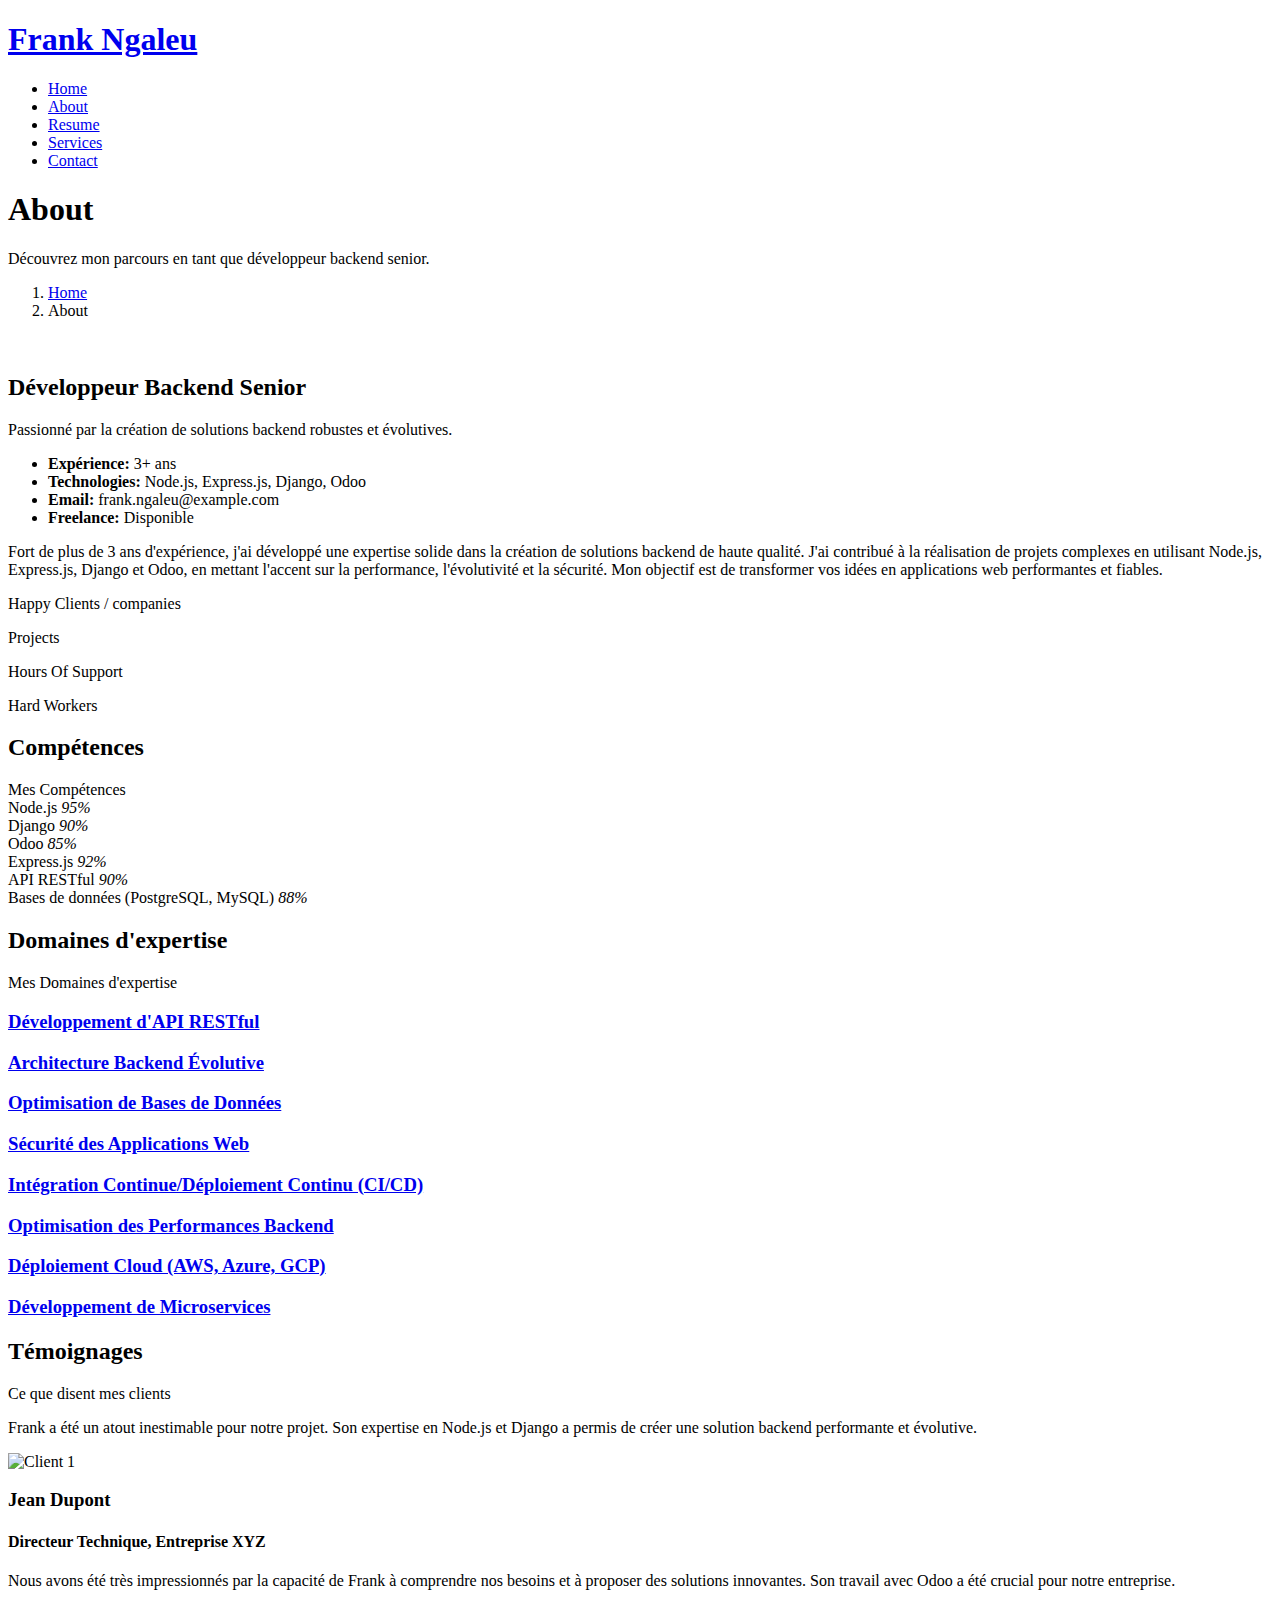
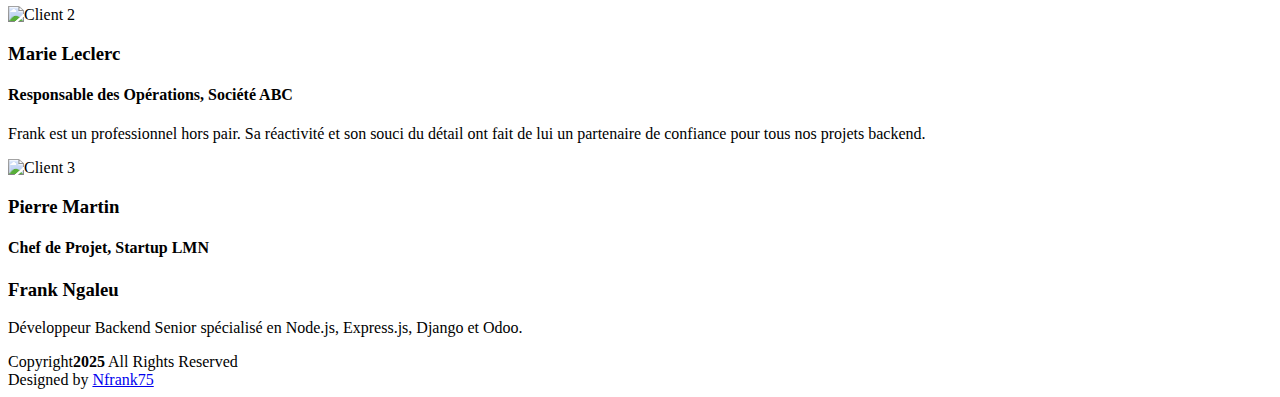
==== about.html @ 8eecd80b "[ADD]: Add all the html pages of my personnal porfolio" ====
<!DOCTYPE html>
<html lang="en">

<head>
  <meta charset="utf-8">
  <meta content="width=device-width, initial-scale=1.0" name="viewport">
  <title>About - Frank Ngaleu</title>
  <meta name="description" content="">
  <meta name="keywords" content="">

  <!-- Favicons -->
  <link href="assets/img/favicon.png" rel="icon">
  <link href="assets/img/apple-touch-icon.png" rel="apple-touch-icon">

  <!-- Fonts -->
  <link href="https://fonts.googleapis.com" rel="preconnect">
  <link href="https://fonts.gstatic.com" rel="preconnect" crossorigin>
  <link href="https://fonts.googleapis.com/css2?family=Roboto:ital,wght@0,100;0,300;0,400;0,500;0,700;0,900;1,100;1,300;1,400;1,500;1,700;1,900&family=Poppins:ital,wght@0,100;0,200;0,300;0,400;0,500;0,600;0,700;0,800;0,900;1,100;1,200;1,300;1,400;1,500;1,600;1,700;1,800;1,900&family=Raleway:ital,wght@0,100;0,200;0,300;0,400;0,500;0,600;0,700;0,800;0,900;1,100;1,200;1,300;1,400;1,500;1,600;1,700;1,800;1,900&display=swap" rel="stylesheet">

  <!-- Vendor CSS Files -->
  <link href="assets/vendor/bootstrap/css/bootstrap.min.css" rel="stylesheet">
  <link href="assets/vendor/bootstrap-icons/bootstrap-icons.css" rel="stylesheet">
  <link href="assets/vendor/aos/aos.css" rel="stylesheet">
  <link href="assets/vendor/swiper/swiper-bundle.min.css" rel="stylesheet">
  <link href="assets/vendor/glightbox/css/glightbox.min.css" rel="stylesheet">

  <!-- Main CSS File -->
  <link href="assets/css/main.css" rel="stylesheet">

  <!-- =======================================================
  * Template Name: Personal
  * Template URL: https://bootstrapmade.com/personal-free-resume-bootstrap-template/
  * Updated: Nov 04 2024 with Bootstrap v5.3.3
  * Author: BootstrapMade.com
  * License: https://bootstrapmade.com/license/
  ======================================================== -->
</head>

<body class="about-page">

  <header id="header" class="header d-flex align-items-center fixed-top">
    <div class="container-fluid container-xl position-relative d-flex align-items-center justify-content-between">

      <a href="index.html" class="logo d-flex align-items-center">
        <!-- Uncomment the line below if you also wish to use an image logo -->
        <!-- <img src="assets/img/logo.png" alt=""> -->
        <h1 class="sitename">Frank Ngaleu</h1>
      </a>

      <nav id="navmenu" class="navmenu">
        <ul>
          <li><a href="index.html">Home</a></li>
          <li><a href="about.html" class="active">About</a></li>
          <li><a href="resume.html">Resume</a></li>
          <li><a href="services.html">Services</a></li>
          <li><a href="contact.html">Contact</a></li>
        </ul>
        <i class="mobile-nav-toggle d-xl-none bi bi-list"></i>
      </nav>

    </div>
  </header>

  <main class="main">

    <!-- Page Title -->
    <div class="page-title" data-aos="fade">
      <div class="heading">
        <div class="container">
          <div class="row d-flex justify-content-center text-center">
            <div class="col-lg-8">
              <h1>About</h1>
              <p class="mb-0">Découvrez mon parcours en tant que développeur backend senior.</p>
            </div>
          </div>
        </div>
      </div>
      <nav class="breadcrumbs">
        <div class="container">
          <ol>
            <li><a href="index.html">Home</a></li>
            <li class="current">About</li>
          </ol>
        </div>
      </nav>
    </div><!-- End Page Title -->

    <!-- About Section -->
    <section id="about" class="about section">

      <div class="container" data-aos="fade-up" data-aos-delay="100">

        <div class="row gy-4 justify-content-center">
          <div class="col-lg-4">
            <img src="assets/img/nfrank.jpeg" class="img-fluid" alt="">
          </div>
          <div class="col-lg-8 content">
            <h2>Développeur Backend Senior</h2>
            <p class="fst-italic py-3">
              Passionné par la création de solutions backend robustes et évolutives.
            </p>
            <div class="row">
              <div class="col-lg-6">
                <ul>
                    <li><i class="bi bi-chevron-right"></i> <strong>Expérience:</strong> <span>3+ ans</span></li>
                    <li><i class="bi bi-chevron-right"></i> <strong>Technologies:</strong> <span>Node.js, Express.js, Django, Odoo</span></li>
                    <li><i class="bi bi-chevron-right"></i> <strong>Email:</strong> <span>frank.ngaleu@example.com</span></li>
                    <li><i class="bi bi-chevron-right"></i> <strong>Freelance:</strong> <span>Disponible</span></li>
                </ul>
              </div>
              <p class="py-3">
                  Fort de plus de 3 ans d'expérience, j'ai développé une expertise solide dans la création de solutions backend de haute qualité. J'ai contribué à la réalisation de projets complexes en utilisant Node.js, Express.js, Django et Odoo, en mettant l'accent sur la performance, l'évolutivité et la sécurité. Mon objectif est de transformer vos idées en applications web performantes et fiables.
              </p>
          </div>
        </div>

      </div>

    </section><!-- /About Section -->

    <!-- Stats Section -->
    <section id="stats" class="stats section">

      <div class="container" data-aos="fade-up" data-aos-delay="100">

        <div class="row gy-4">

          <div class="col-lg-3 col-md-6 d-flex flex-column align-items-center">
            <i class="bi bi-emoji-smile"></i>
            <div class="stats-item">
              <span data-purecounter-start="0" data-purecounter-end="+10" data-purecounter-duration="1" class="purecounter"></span>
              <p>Happy Clients / companies</p>
            </div>
          </div><!-- End Stats Item -->

          <div class="col-lg-3 col-md-6 d-flex flex-column align-items-center">
            <i class="bi bi-journal-richtext"></i>
            <div class="stats-item">
              <span data-purecounter-start="0" data-purecounter-end="+15" data-purecounter-duration="1" class="purecounter"></span>
              <p>Projects</p>
            </div>
          </div><!-- End Stats Item -->

          <div class="col-lg-3 col-md-6 d-flex flex-column align-items-center">
            <i class="bi bi-headset"></i>
            <div class="stats-item">
              <span data-purecounter-start="0" data-purecounter-end="+24552" data-purecounter-duration="1" class="purecounter"></span>
              <p>Hours Of Support</p>
            </div>
          </div><!-- End Stats Item -->

          <div class="col-lg-3 col-md-6 d-flex flex-column align-items-center">
            <i class="bi bi-people"></i>
            <div class="stats-item">
              <span data-purecounter-start="0" data-purecounter-end="+10" data-purecounter-duration="1" class="purecounter"></span>
              <p>Hard Workers</p>
            </div>
          </div><!-- End Stats Item -->

        </div>

      </div>

    </section><!-- /Stats Section -->

    <!-- Skills Section -->
    <section id="skills" class="skills section">

      <!-- Section Title -->
      <div class="container section-title" data-aos="fade-up">
        <h2>Compétences</h2>
        <div><span>Mes</span> <span class="description-title">Compétences</span></div>
      </div><!-- End Section Title -->

      <div class="container" data-aos="fade-up" data-aos-delay="100">

        <div class="row skills-content skills-animation">

          <div class="col-lg-6">

            <div class="progress">
              <span class="skill"><span>Node.js</span> <i class="val">95%</i></span>
              <div class="progress-bar-wrap">
                  <div class="progress-bar" role="progressbar" aria-valuenow="95" aria-valuemin="0"
                      aria-valuemax="100"></div>
              </div>
          </div><!-- End Skills Item -->

          <div class="progress">
            <span class="skill"><span>Django</span> <i class="val">90%</i></span>
            <div class="progress-bar-wrap">
                <div class="progress-bar" role="progressbar" aria-valuenow="90" aria-valuemin="0"
                    aria-valuemax="100"></div>
            </div>
          </div><!-- End Skills Item -->

            
          <div class="progress">
            <span class="skill"><span>Odoo</span> <i class="val">85%</i></span>
            <div class="progress-bar-wrap">
                <div class="progress-bar" role="progressbar" aria-valuenow="85" aria-valuemin="0"
                    aria-valuemax="100"></div>
            </div>
          </div><!-- End Skills Item -->

          </div>

          <div class="col-lg-6">

            <div class="progress">
              <span class="skill"><span>Express.js</span> <i class="val">92%</i></span>
              <div class="progress-bar-wrap">
                  <div class="progress-bar" role="progressbar" aria-valuenow="92" aria-valuemin="0"
                      aria-valuemax="100"></div>
              </div>
            </div><!-- End Skills Item -->

            <div class="progress">
              <span class="skill"><span>API RESTful</span> <i class="val">90%</i></span>
              <div class="progress-bar-wrap">
                  <div class="progress-bar" role="progressbar" aria-valuenow="90" aria-valuemin="0"
                      aria-valuemax="100"></div>
              </div>
            </div><!-- End Skills Item -->

            <div class="progress">
              <span class="skill"><span>Bases de données (PostgreSQL, MySQL)</span> <i class="val">88%</i></span>
              <div class="progress-bar-wrap">
                  <div class="progress-bar" role="progressbar" aria-valuenow="88" aria-valuemin="0"
                      aria-valuemax="100"></div>
              </div>
            </div><!-- End Skills Item -->

          </div>

        </div>

      </div>

    </section><!-- /Skills Section -->

    <!-- Interests Section -->
    <section id="interests" class="interests section">

      <div class="container section-title" data-aos="fade-up">
          <h2>Domaines d'expertise</h2>
          <div><span>Mes</span> <span class="description-title">Domaines d'expertise</span></div>
      </div><div class="container">
  
          <div class="row gy-4">
  
              <div class="col-lg-3 col-md-4" data-aos="fade-up" data-aos-delay="100">
                  <div class="features-item">
                      <i class="bi bi-code-slash" style="color: #ffbb2c;"></i>
                      <h3><a href="#" class="stretched-link">Développement d'API RESTful</a></h3>
                  </div>
              </div><div class="col-lg-3 col-md-4" data-aos="fade-up" data-aos-delay="200">
                  <div class="features-item">
                      <i class="bi bi-server" style="color: #5578ff;"></i>
                      <h3><a href="#" class="stretched-link">Architecture Backend Évolutive</a></h3>
                  </div>
              </div><div class="col-lg-3 col-md-4" data-aos="fade-up" data-aos-delay="300">
                  <div class="features-item">
                      <i class="bi bi-database" style="color: #e80368;"></i>
                      <h3><a href="#" class="stretched-link">Optimisation de Bases de Données</a></h3>
                  </div>
              </div><div class="col-lg-3 col-md-4" data-aos="fade-up" data-aos-delay="400">
                  <div class="features-item">
                      <i class="bi bi-shield-lock" style="color: #e361ff;"></i>
                      <h3><a href="#" class="stretched-link">Sécurité des Applications Web</a></h3>
                  </div>
              </div><div class="col-lg-3 col-md-4" data-aos="fade-up" data-aos-delay="500">
                  <div class="features-item">
                      <i class="bi bi-gear" style="color: #47aeff;"></i>
                      <h3><a href="#" class="stretched-link">Intégration Continue/Déploiement Continu (CI/CD)</a></h3>
                  </div>
              </div><div class="col-lg-3 col-md-4" data-aos="fade-up" data-aos-delay="600">
                  <div class="features-item">
                      <i class="bi bi-speedometer2" style="color: #ffa76e;"></i>
                      <h3><a href="#" class="stretched-link">Optimisation des Performances Backend</a></h3>
                  </div>
              </div><div class="col-lg-3 col-md-4" data-aos="fade-up" data-aos-delay="700">
                  <div class="features-item">
                      <i class="bi bi-cloud" style="color: #11dbcf;"></i>
                      <h3><a href="#" class="stretched-link">Déploiement Cloud (AWS, Azure, GCP)</a></h3>
                  </div>
              </div><div class="col-lg-3 col-md-4" data-aos="fade-up" data-aos-delay="800">
                  <div class="features-item">
                      <i class="bi bi-tools" style="color: #4233ff;"></i>
                      <h3><a href="#" class="stretched-link">Développement de Microservices</a></h3>
                  </div>
              </div></div>
  
      </div>
  
  </section><!-- /Interests Section -->

    <!-- Testimonials Section -->
    <section id="testimonials" class="testimonials section">

      <div class="container section-title" data-aos="fade-up">
          <h2>Témoignages</h2>
          <div><span>Ce que disent</span> <span class="description-title">mes clients</span></div>
      </div>
  
      <div class="container" data-aos="fade-up" data-aos-delay="100">
  
          <div class="swiper init-swiper" data-speed="600" data-delay="5000">
              <script type="application/json" class="swiper-config">
                  {
                      "loop": true,
                      "speed": 600,
                      "autoplay": {
                          "delay": 5000
                      },
                      "slidesPerView": "auto",
                      "pagination": {
                          "el": ".swiper-pagination",
                          "type": "bullets",
                          "clickable": true
                      },
                      "breakpoints": {
                          "320": {
                              "slidesPerView": 1,
                              "spaceBetween": 40
                          },
                          "1200": {
                              "slidesPerView": 2,
                              "spaceBetween": 20
                          }
                      }
                  }
              </script>
              <div class="swiper-wrapper">
  
                  <div class="swiper-slide">
                      <div class="testimonial-item">
                          <p>
                              <i class="bi bi-quote quote-icon-left"></i>
                              Frank a été un atout inestimable pour notre projet. Son expertise en Node.js et Django a permis de créer une solution backend performante et évolutive.
                              <i class="bi bi-quote quote-icon-right"></i>
                          </p>
                          <img src="assets/img/nfrank.jpeg" class="testimonial-img" alt="Client 1">
                          <h3>Jean Dupont</h3>
                          <h4>Directeur Technique, Entreprise XYZ</h4>
                      </div>
                  </div>
  
                  <div class="swiper-slide">
                      <div class="testimonial-item">
                          <p>
                              <i class="bi bi-quote quote-icon-left"></i>
                              Nous avons été très impressionnés par la capacité de Frank à comprendre nos besoins et à proposer des solutions innovantes. Son travail avec Odoo a été crucial pour notre entreprise.
                              <i class="bi bi-quote quote-icon-right"></i>
                          </p>
                          <img src="assets/img/logo.png" class="testimonial-img" alt="Client 2">
                          <h3>Marie Leclerc</h3>
                          <h4>Responsable des Opérations, Société ABC</h4>
                      </div>
                  </div>
  
                  <div class="swiper-slide">
                      <div class="testimonial-item">
                          <p>
                              <i class="bi bi-quote quote-icon-left"></i>
                              Frank est un professionnel hors pair. Sa réactivité et son souci du détail ont fait de lui un partenaire de confiance pour tous nos projets backend.
                              <i class="bi bi-quote quote-icon-right"></i>
                          </p>
                          <img src="assets/img/profile-img.jpg" class="testimonial-img" alt="Client 3">
                          <h3>Pierre Martin</h3>
                          <h4>Chef de Projet, Startup LMN</h4>
                      </div>
                  </div>
  
              </div>
              <div class="swiper-pagination"></div>
          </div>
  
      </div>
  
  </section><!-- /Testimonials Section -->

  </main>

  <footer id="footer" class="footer dark-background">
    <div class="container">
        <h3 class="sitename">Frank Ngaleu</h3>
        <p>Développeur Backend Senior spécialisé en Node.js, Express.js, Django et Odoo.</p>
        <div class="social-links d-flex justify-content-center">
            <a href="https://www.linkedin.com/in/frank-anael-ngaleu-87298b182/"><i class="bi bi-linkedin"></i></a>
            <a href="https://x.com/Ngaleu_Frank"><i class="bi bi-twitter-x"></i></a>
            <a href="https://www.facebook.com/frank.ngaleu.5/"><i class="bi bi-facebook"></i></a>
            <a href="https://www.instagram.com/nfrank75/"><i class="bi bi-instagram"></i></a>
        </div>
        <div class="container">
            <div class="copyright">
                <span>Copyright</span><strong class="px-1 sitename">2025</strong> <span>All Rights Reserved</span>
            </div>
            <div class="credits">
                Designed by <a href="https://nfrank.com/">Nfrank75</a>
            </div>
        </div>
    </div>
</footer>

<a href="#" id="scroll-top" class="scroll-top d-flex align-items-center justify-content-center"><i
        class="bi bi-arrow-up-short"></i></a>

<div id="preloader"></div>

<script src="assets/vendor/bootstrap/js/bootstrap.bundle.min.js"></script>
<script src="assets/vendor/php-email-form/validate.js"></script>
<script src="assets/vendor/aos/aos.js"></script>
<script src="assets/vendor/typed.js/typed.umd.js"></script>
<script src="assets/vendor/purecounter/purecounter_vanilla.js"></script>
<script src="assets/vendor/waypoints/noframework.waypoints.js"></script>
<script src="assets/vendor/swiper/swiper-bundle.min.js"></script>
<script src="assets/vendor/glightbox/js/glightbox.min.js"></script>
<script src="assets/vendor/imagesloaded/imagesloaded.pkgd.min.js"></script>
<script src="assets/vendor/isotope-layout/isotope.pkgd.min.js"></script>

<script src="assets/js/main.js"></script>

</body>

</html>
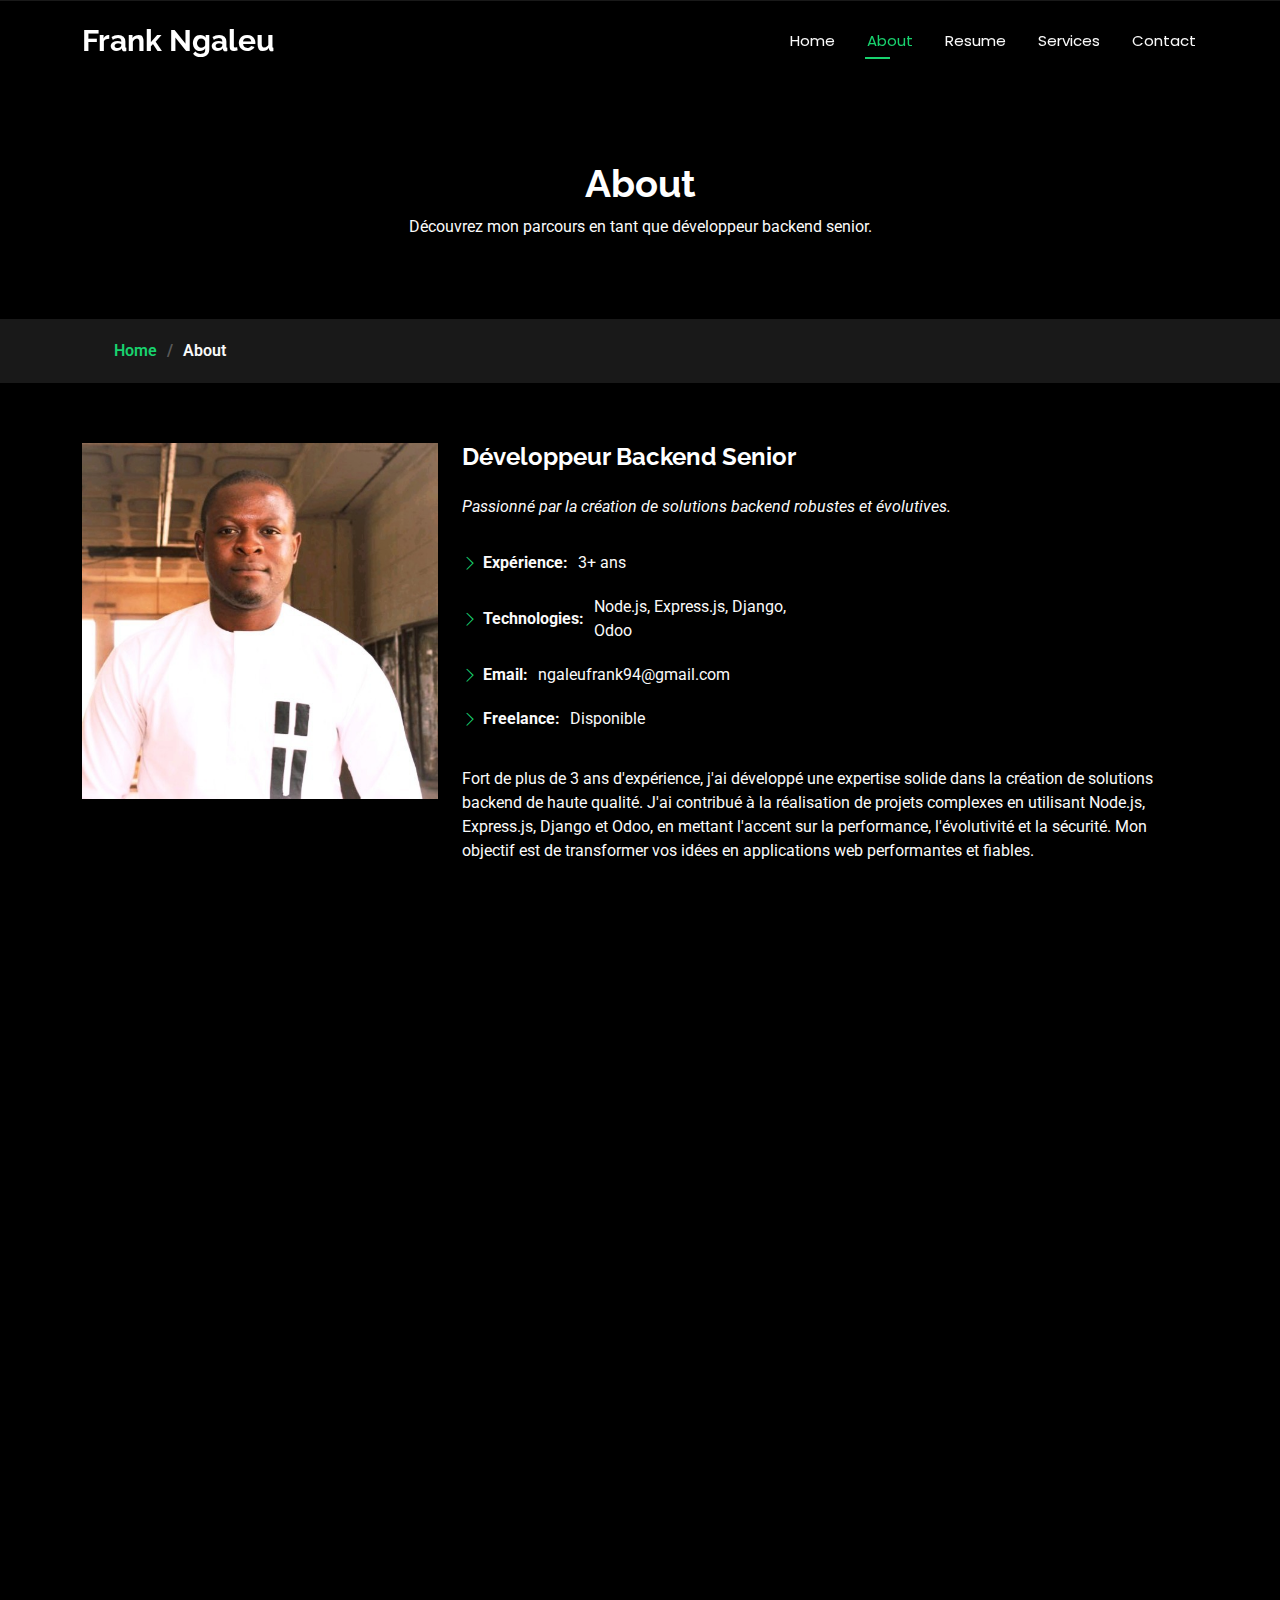
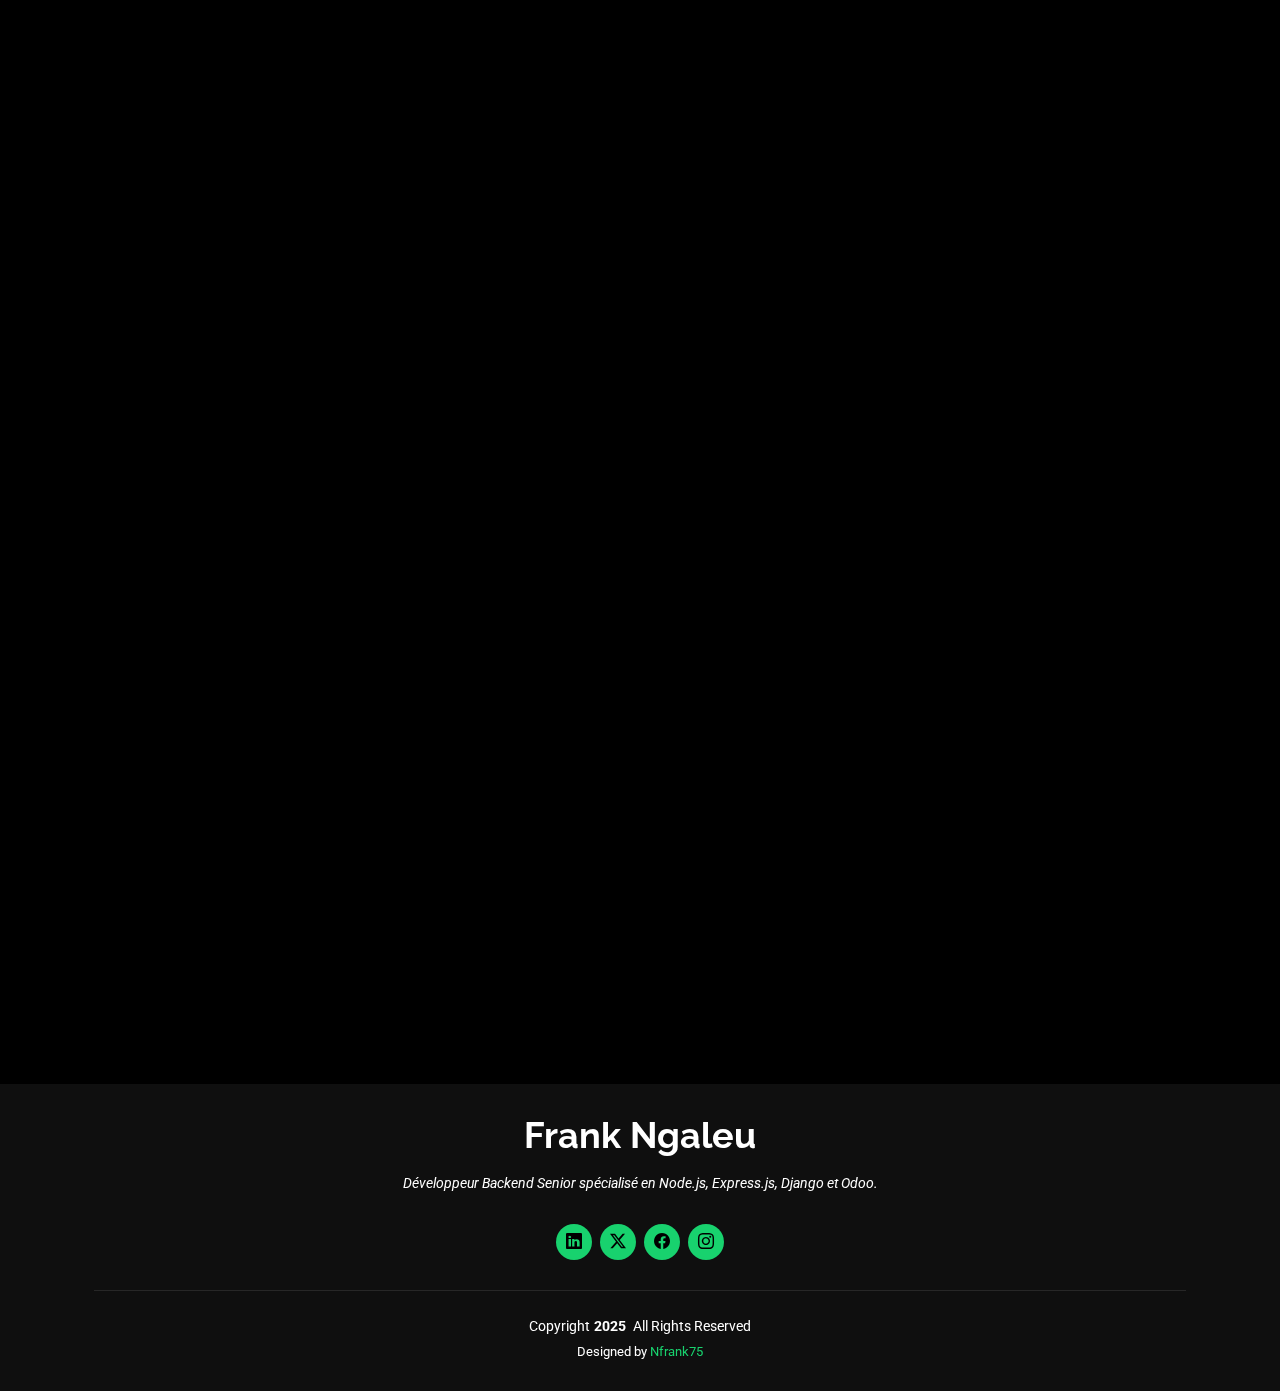
==== commit b576e382: "update email on about page" ====
--- a/about.html
+++ b/about.html
@@ -104,7 +104,7 @@
                 <ul>
                     <li><i class="bi bi-chevron-right"></i> <strong>Expérience:</strong> <span>3+ ans</span></li>
                     <li><i class="bi bi-chevron-right"></i> <strong>Technologies:</strong> <span>Node.js, Express.js, Django, Odoo</span></li>
-                    <li><i class="bi bi-chevron-right"></i> <strong>Email:</strong> <span>frank.ngaleu@example.com</span></li>
+                    <li><i class="bi bi-chevron-right"></i> <strong>Email:</strong> <span>ngaleufrank94@gmail.com</span></li>
                     <li><i class="bi bi-chevron-right"></i> <strong>Freelance:</strong> <span>Disponible</span></li>
                 </ul>
               </div>
